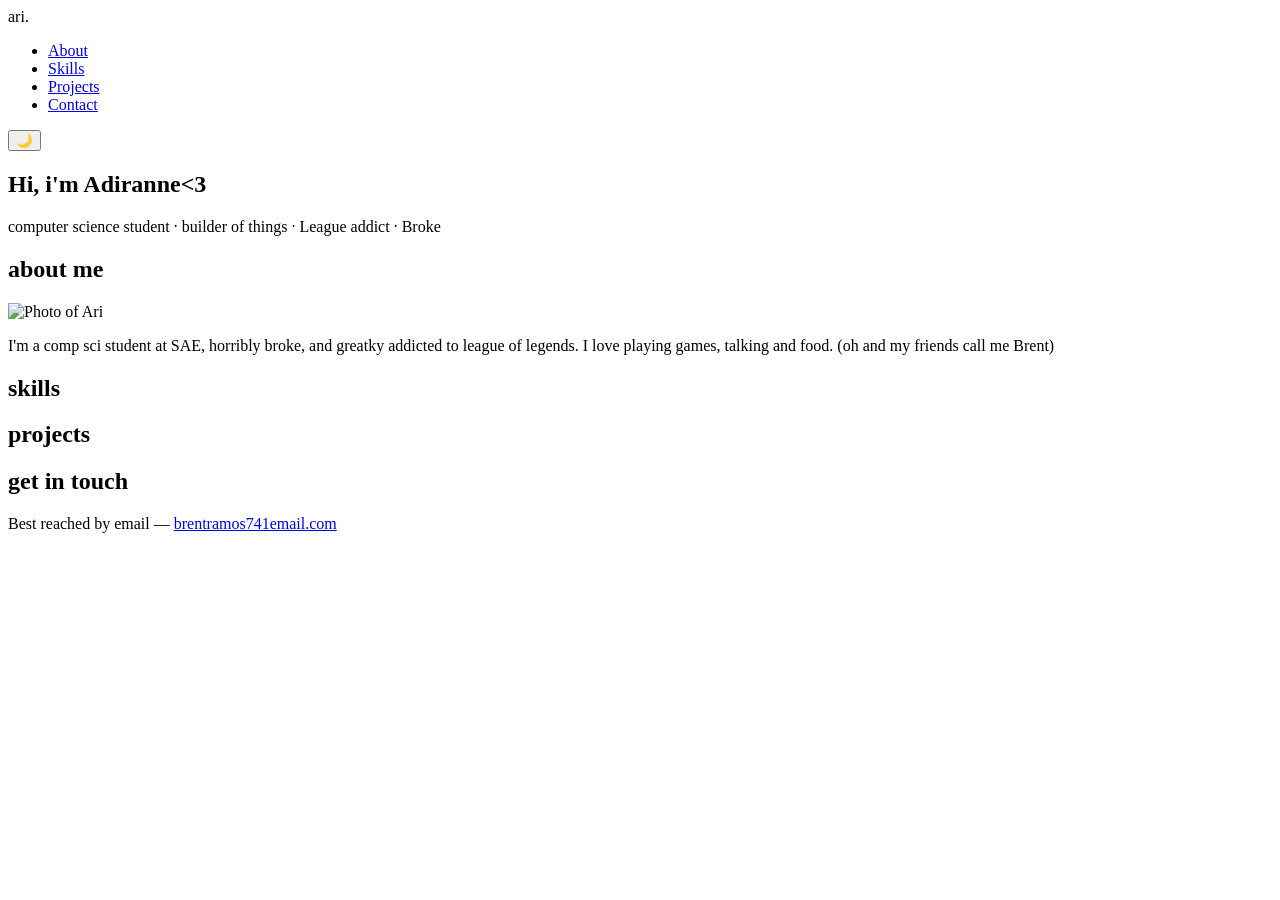
==== index.html @ 601e9311 "Rename Portfolio/index.html to index.html" ====
<!DOCTYPE html>
<html lang="en">

<head>
  <!-- tells the browser what character set to use -->
  <meta charset="UTF-8">

  <!-- makes the page scale correctly on mobile -->
  <meta name="viewport" content="width=device-width, initial-scale=1.0">

  <!-- SEO: description that shows up in Google search results -->
  <meta name="description" content="Ari's personal portfolio — Computer Science student at SAE Australia.">

  <!-- the tab title -->
  <title>Ari | Portfolio</title>

  <!-- links our CSS file -->
  <link rel="stylesheet" href="styles.css">
</head>

<body>

  <!-- NAVBAR -->
  <nav class="navbar">
    <div class="logo">ari.</div>
    <ul class="nav-links">
      <li><a href="#about">About</a></li>
      <li><a href="#skills">Skills</a></li>
      <li><a href="#projects">Projects</a></li>
      <li><a href="#contact">Contact</a></li>
    </ul>
    <!-- dark mode toggle button -->
    <button id="theme-toggle">🌙</button>
  </nav>

  <!-- HERO SECTION -->
  <section class="hero" id="home">
    <h1>Hi, i'm Adiranne<3</h1>
    <p class="tagline">computer science student · builder of things ·  League addict  · Broke</p>
  </section>

  <!-- ABOUT SECTION -->
  <section class="about" id="about">
    <h2>about me</h2>
    <div class="about-content">
      <img src="images/avatar.jpg" alt="Photo of Ari" class="avatar">
      <p>I'm a comp sci student at SAE, horribly broke, and greatky addicted to league of legends.
        I love playing games, talking and food. (oh and my friends call me Brent)
          </p>
    </div>
  </section>

  <!-- SKILLS SECTION — content injected by JavaScript -->
  <section class="skills" id="skills">
    <h2>skills</h2>
    <div class="skills-grid" id="skills-container">
      <!-- JS will fill this in -->
    </div>
  </section>

  <!-- PROJECTS SECTION -->
  <section class="projects" id="projects">
    <h2>projects</h2>
    <div class="projects-grid" id="projects-container">
      <!-- JS will fill this in too -->
    </div>
  </section>

  <!-- CONTACT SECTION -->
  <section class="contact" id="contact">
    <h2>get in touch</h2>
    <p>Best reached by email — <a href="mailto:your@email.com">brentramos741email.com</a></p>
  </section>

  <!-- load JS last, after all the HTML exists -->
  <script src="script.js"></script>

</body>
</html>
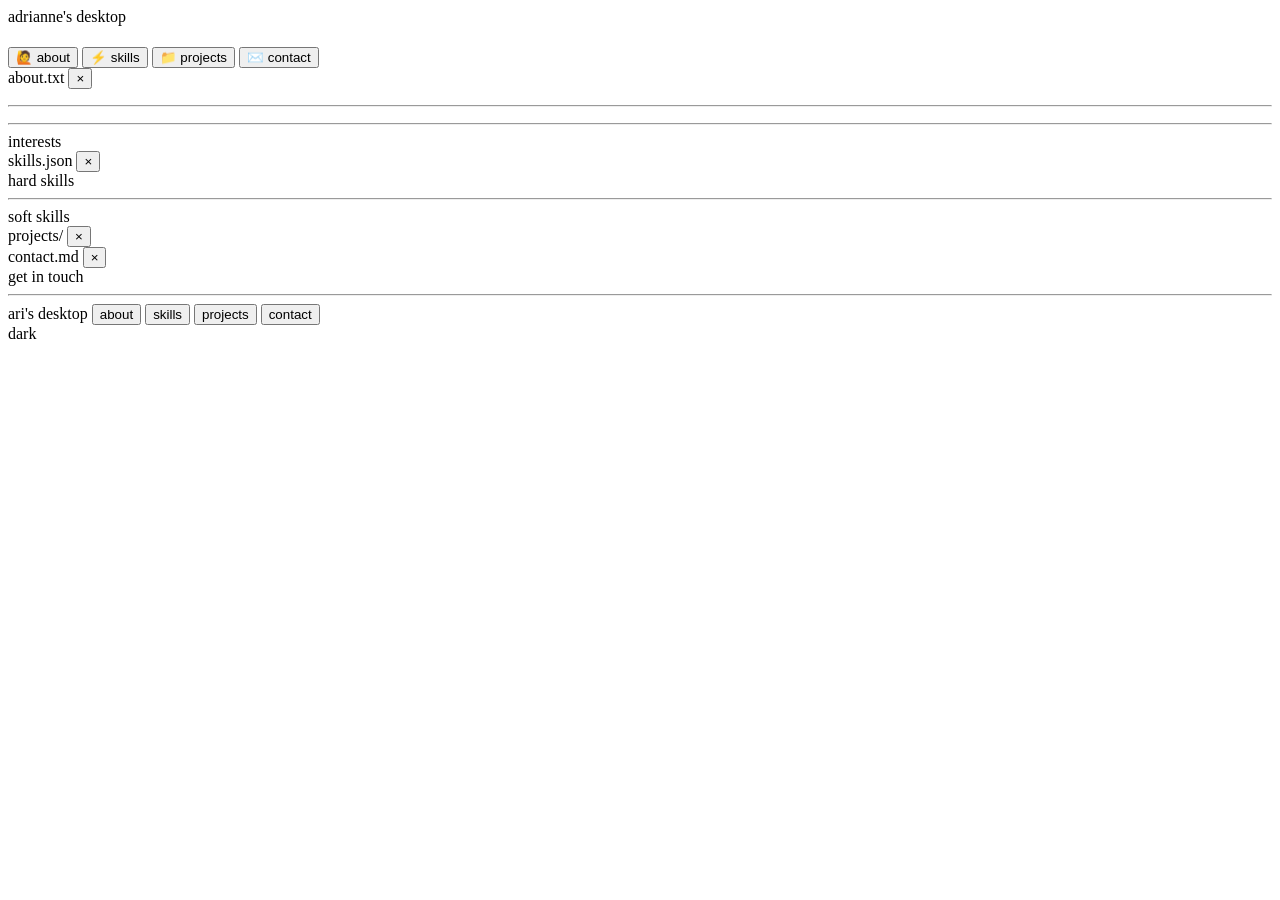
==== commit 3d34ac56: "Add files via upload new (wip) website" ====
--- a/index.html
+++ b/index.html
@@ -1,79 +1,216 @@
 <!DOCTYPE html>
 <html lang="en">
-
 <head>
-  <!-- tells the browser what character set to use -->
   <meta charset="UTF-8">
-
-  <!-- makes the page scale correctly on mobile -->
+  <!-- makes it not look zoomed out on phones -->
   <meta name="viewport" content="width=device-width, initial-scale=1.0">
 
-  <!-- SEO: description that shows up in Google search results -->
-  <meta name="description" content="Ari's personal portfolio — Computer Science student at SAE Australia.">
-
-  <!-- the tab title -->
-  <title>Ari | Portfolio</title>
-
-  <!-- links our CSS file -->
-  <link rel="stylesheet" href="styles.css">
+  <!-- SEO stuff — what google shows in search results -->
+  <meta name="description" content="Adrianne Ramos — CS student and developer based in Melbourne. Portfolio of Python, web dev, and software projects.">
+  <meta name="author" content="Adrianne Ramos">
+  <meta name="keywords" content="Adrianne Ramos, developer, portfolio, Python, web development, Melbourne, SAE">
+
+  <!-- og tags = what shows when you share the link on social media -->
+  <meta property="og:title" content="Adrianne Ramos - Portfolio">
+  <meta property="og:description" content="CS student and developer based in Melbourne.">
+  <meta property="og:type" content="website">
+  <meta property="og:url" content="https://aardlucra-web.github.io/portfolio/">
+
+  <title>Adrianne Ramos - Portfolio</title>
+  <link rel="stylesheet" href="css/style.css">
+
+  <!-- runs before body renders so dark mode doesn't flash white first -->
+  <script>
+    if (localStorage.getItem('darkMode') === 'true') {
+      document.documentElement.classList.add('dark-early');
+    }
+  </script>
+  <style>
+    /* prevents white flash on dark mode load */
+    html.dark-early body { background: #1C1812 !important; }
+  </style>
 </head>
 
 <body>
 
-  <!-- NAVBAR -->
-  <nav class="navbar">
-    <div class="logo">ari.</div>
-    <ul class="nav-links">
-      <li><a href="#about">About</a></li>
-      <li><a href="#skills">Skills</a></li>
-      <li><a href="#projects">Projects</a></li>
-      <li><a href="#contact">Contact</a></li>
-    </ul>
-    <!-- dark mode toggle button -->
-    <button id="theme-toggle">🌙</button>
-  </nav>
-
-  <!-- HERO SECTION -->
-  <section class="hero" id="home">
-    <h1>Hi, i'm Adiranne<3</h1>
-    <p class="tagline">computer science student · builder of things ·  League addict  · Broke</p>
-  </section>
-
-  <!-- ABOUT SECTION -->
-  <section class="about" id="about">
-    <h2>about me</h2>
-    <div class="about-content">
-      <img src="images/avatar.jpg" alt="Photo of Ari" class="avatar">
-      <p>I'm a comp sci student at SAE, horribly broke, and greatky addicted to league of legends.
-        I love playing games, talking and food. (oh and my friends call me Brent)
-          </p>
-    </div>
-  </section>
-
-  <!-- SKILLS SECTION — content injected by JavaScript -->
-  <section class="skills" id="skills">
-    <h2>skills</h2>
-    <div class="skills-grid" id="skills-container">
-      <!-- JS will fill this in -->
-    </div>
-  </section>
-
-  <!-- PROJECTS SECTION -->
-  <section class="projects" id="projects">
-    <h2>projects</h2>
-    <div class="projects-grid" id="projects-container">
-      <!-- JS will fill this in too -->
-    </div>
-  </section>
-
-  <!-- CONTACT SECTION -->
-  <section class="contact" id="contact">
-    <h2>get in touch</h2>
-    <p>Best reached by email — <a href="mailto:your@email.com">brentramos741email.com</a></p>
-  </section>
-
-  <!-- load JS last, after all the HTML exists -->
-  <script src="script.js"></script>
+  <!-- the canvas all the panels float on -->
+  <main id="desktop">
+
+    <!-- ================================
+         HERO CARD
+         the main centrepiece
+         two columns: name left, links right
+         ================================ -->
+    <div id="hero-card">
+
+      <!-- dark titlebar, same style as the panels -->
+      <div class="hero-titlebar">
+        <div class="wm-btn wm-close"></div>
+        <div class="wm-btn wm-min"></div>
+        <div class="wm-btn wm-max"></div>
+        <span class="hero-titlebar-label">adrianne's desktop</span>
+      </div>
+
+      <div class="hero-body">
+
+        <!-- left: avatar + name + subtitle -->
+        <div class="hero-left">
+          <!-- swap avatar emoji for an img tag if you get a photo later -->
+          <div class="hero-avatar" id="hero-avatar"></div>
+          <h1 class="hero-name" id="hero-name"></h1>
+          <p class="hero-subtitle" id="hero-subtitle"></p>
+        </div>
+
+        <!-- right: 2x2 grid of section buttons -->
+        <!-- data-panel tells JS which panel to open -->
+        <nav class="hero-right">
+          <button class="hero-link-btn" data-panel="about">
+            <span class="hero-link-icon">🙋</span>
+            <span class="hero-link-label">about</span>
+          </button>
+          <button class="hero-link-btn" data-panel="skills">
+            <span class="hero-link-icon">⚡</span>
+            <span class="hero-link-label">skills</span>
+          </button>
+          <button class="hero-link-btn" data-panel="projects">
+            <span class="hero-link-icon">📁</span>
+            <span class="hero-link-label">projects</span>
+          </button>
+          <button class="hero-link-btn" data-panel="contact">
+            <span class="hero-link-icon">✉️</span>
+            <span class="hero-link-label">contact</span>
+          </button>
+        </nav>
+
+      </div>
+    </div>
+
+
+    <!-- ================================
+         ABOUT PANEL
+         draggable floating window
+         ================================ -->
+    <div id="panel-about" class="panel">
+      <div class="panel-header">
+        <div class="wm-btn wm-close"></div>
+        <div class="wm-btn wm-min"></div>
+        <div class="wm-btn wm-max"></div>
+        <span class="panel-title">about.txt</span>
+        <!-- the × is what actually closes it -->
+        <button class="panel-close-btn" data-close="about">×</button>
+      </div>
+      <div class="panel-body">
+        <!-- all filled by JS from data.js -->
+        <p class="about-name" id="about-name"></p>
+        <p class="about-meta" id="about-meta"></p>
+        <hr class="inner-divider">
+        <p class="panel-text" id="about-bio"></p>
+        <hr class="inner-divider">
+        <div class="section-label">interests</div>
+        <div class="tag-row" id="about-tags"></div>
+      </div>
+    </div>
+
+
+    <!-- ================================
+         SKILLS PANEL
+         ================================ -->
+    <div id="panel-skills" class="panel">
+      <div class="panel-header">
+        <div class="wm-btn wm-close"></div>
+        <div class="wm-btn wm-min"></div>
+        <div class="wm-btn wm-max"></div>
+        <span class="panel-title">skills.json</span>
+        <button class="panel-close-btn" data-close="skills">×</button>
+      </div>
+      <div class="panel-body">
+        <div class="section-label">hard skills</div>
+        <!-- skill bars built by JS -->
+        <div id="skills-hard"></div>
+        <hr class="inner-divider">
+        <div class="section-label">soft skills</div>
+        <div class="tag-row" id="skills-soft"></div>
+      </div>
+    </div>
+
+
+    <!-- ================================
+         PROJECTS PANEL
+         ================================ -->
+    <div id="panel-projects" class="panel">
+      <div class="panel-header">
+        <div class="wm-btn wm-close"></div>
+        <div class="wm-btn wm-min"></div>
+        <div class="wm-btn wm-max"></div>
+        <span class="panel-title">projects/</span>
+        <button class="panel-close-btn" data-close="projects">×</button>
+      </div>
+      <div class="panel-body">
+        <!-- project cards built by JS -->
+        <div id="projects-list"></div>
+      </div>
+    </div>
+
+
+    <!-- ================================
+         CONTACT PANEL
+         ================================ -->
+    <div id="panel-contact" class="panel">
+      <div class="panel-header">
+        <div class="wm-btn wm-close"></div>
+        <div class="wm-btn wm-min"></div>
+        <div class="wm-btn wm-max"></div>
+        <span class="panel-title">contact.md</span>
+        <button class="panel-close-btn" data-close="contact">×</button>
+      </div>
+      <div class="panel-body">
+        <div class="section-label">get in touch</div>
+        <!-- filled by JS -->
+        <a class="contact-email" id="contact-email" href="#"></a>
+        <hr class="inner-divider">
+        <!-- social buttons built by JS -->
+        <div id="contact-socials"></div>
+      </div>
+    </div>
+
+  </main>
+
+
+  <!-- ================================
+       TASKBAR
+       bottom bar with open/close buttons
+       ================================ -->
+  <footer id="taskbar">
+    <span class="taskbar-logo">ari's desktop</span>
+
+    <!-- data-panel matches the panel IDs above -->
+    <button class="taskbar-btn" data-panel="about">
+      <span class="dot"></span> about
+    </button>
+    <button class="taskbar-btn" data-panel="skills">
+      <span class="dot"></span> skills
+    </button>
+    <button class="taskbar-btn" data-panel="projects">
+      <span class="dot"></span> projects
+    </button>
+    <button class="taskbar-btn" data-panel="contact">
+      <span class="dot"></span> contact
+    </button>
+
+    <div class="taskbar-right">
+      <div class="toggle-pill" id="dark-toggle">
+        <span>dark</span>
+        <div class="toggle-track">
+          <div class="toggle-thumb"></div>
+        </div>
+      </div>
+    </div>
+  </footer>
+
+
+  <!-- load data first, then main — order matters!! -->
+  <script src="js/data.js"></script>
+  <script src="js/main.js"></script>
 
 </body>
 </html>
